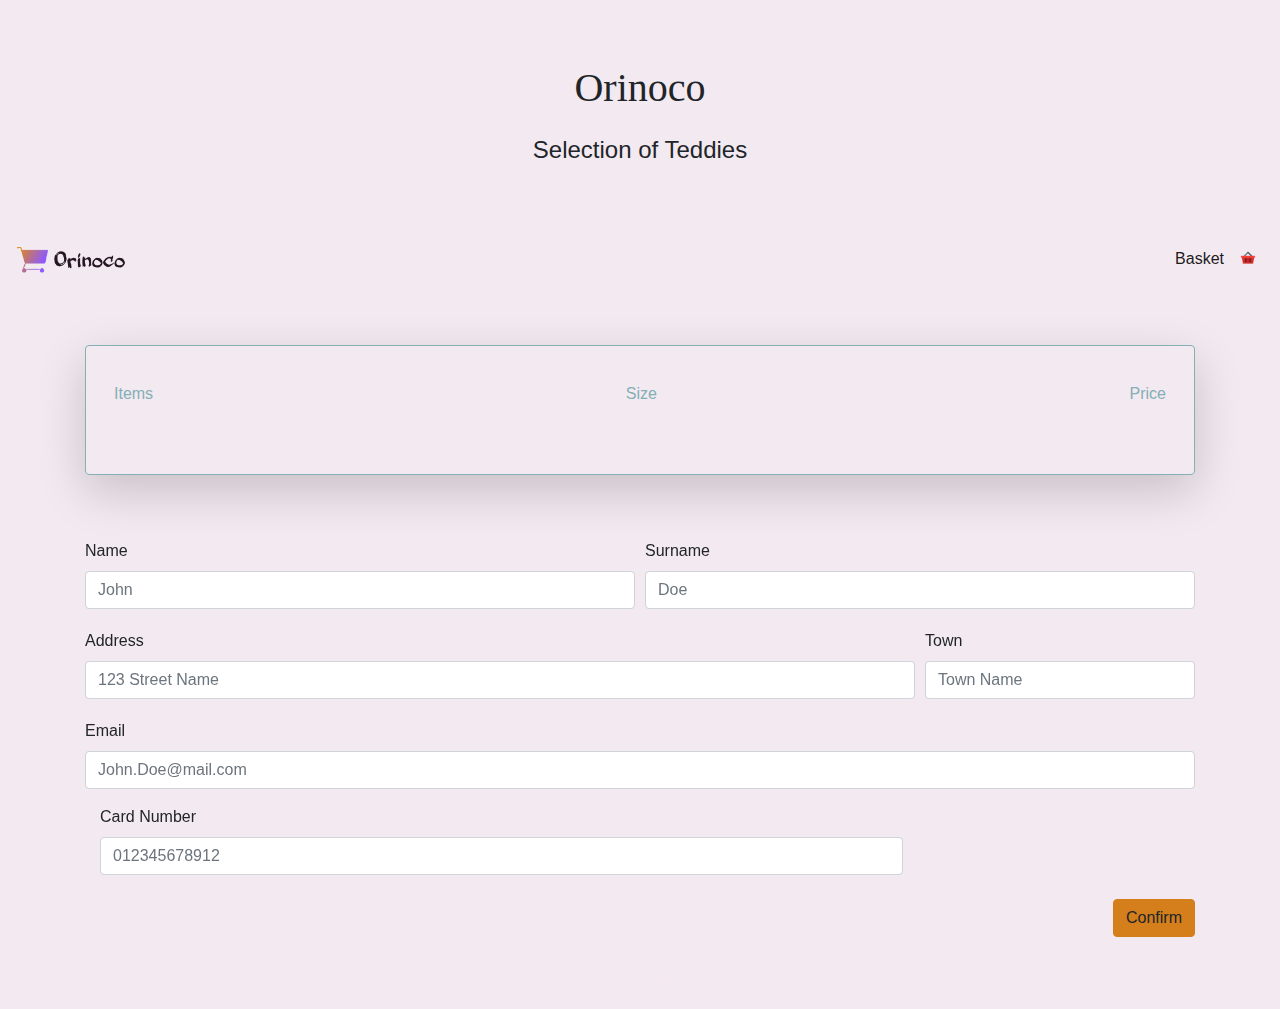
==== frontend/page/basket.html @ 95a2beed "first commit" ====
<!DOCTYPE html>
<html lang="en">

  <head>
    <meta charset="UTF-8" />


    <link rel="stylesheet" href="../scss/style.css" />



    <title>Orinoco Your Basket</title>
    <meta
      name="description"
      content="Shop for great teddies !"
    />
    <meta name="viewport" content="width=device-width, initial-scale=1.0" />
  </head>

  <body class="bg-primary">
    <header>

      <div
        class="col bg-img shadow-sm d-flex flex-column align-items-center py-5"
      >
        <h1 class="title p-3">Orinoco</h1>
        <h2 class="subtitle text-center">Selection of Teddies</h2>
      </div>

      <nav class="navbar navbar-expand navbar-light bg-primary px-3">
        <a class="navbar-brand m-0" href="../../index.html">
          <img
            class="logo"
            src="../images/logo.png"
            alt="Logo de l'entreprise Orinoco"
          />
        </a>
        <div
          class="collapse navbar-collapse justify-content-end"
          id="navbarSupportedContent"
        >
          <ul class="navbar-nav">
            <li class="nav-item active">
              <a class="nav-link" href="../../index.html">Basket</a>
            </li>
            <li class="nav-item">
              <a class="nav-link" href="basket.html"
                ><img
                  class="basket pb-1"
                  src="../images/basket.png"
                  alt="Panier"
              /></a>
            </li>
          </ul>
        </div>
      </nav>
    </header>

    <main class="container" id="main-basket">
      <div class="border border-warning rounded shadow-lg my-5 p-4 text-center">
        <div
          class="d-flex flex-row justify-content-between px-1 my-2 text-warning"
        >
          <p class="my-1">Items</p>
          <p class="my-1">Size</p>
          <p class="my-1">Price</p>
        </div>


        <div id="basket-content">

        </div>


        <div class="d-flex flex-column align-items-end">
          <div id="total-price" class="my-3">

          </div>

          <div id="button-clear-basket">

          </div>
        </div>
      </div>

      <form id="Form">
        <div class="needs-validation">
          <div class="form-row">

            <div class="col-md-6 mb-1">
              <label for="firstName" class="pt-3">Name</label>
              <input
                type="text"
                class="form-control"
                id="firstName"
                placeholder="John"
                required
              />
            </div>

            <div class="col-md-6 mb-1">
              <label for="lastName" class="pt-3">Surname</label>
              <input
                type="text"
                class="form-control"
                id="lastName"
                placeholder="Doe"
                required
              />
            </div>
          </div>
          <div class="form-row">

            <div class="col-md-9 mb-1">
              <label for="address" class="pt-3">Address</label>
              <input
                type="text"
                class="form-control"
                id="address"
                placeholder="123 Street Name"
                required
              />
            </div>

            <div class="col-md-3 mb-1">
              <label for="city" class="pt-3">Town</label>
              <input
                type="text"
                class="form-control"
                id="city"
                placeholder="Town Name"
                required
              />
            </div>
          </div>
          <div class="form-row">

            <div class="col mb-1">
              <label for="email" class="pt-3">Email</label>
              <input
                type="email"
                class="form-control"
                id="email"
                placeholder="John.Doe@mail.com"
                required
              />

              <div class="col-md-9 mb-1">
                <label for="address" class="pt-3">Card Number</label>
                <input
                  type="text"
                  class="form-control"
                  id="address"
                  placeholder="012345678912"
                  required
                />
              <span class="error" aria-live="polite"></span>
            </div>
          </div>
        </div>
      </form>

      <div class="text-right">
        <button class="btn btn-warning my-3" id="btn-validation">
          Confirm
        </button>
      </div>
    </main>

   <footer class="footer bg-img">
      <div class="col d-flex justify-content-center p-0">
        <ul class="list-inline text-center my-3">
          <li class="list-inline-item">
            <a href="#mentions">Legal</a>
          </li>
          <li class="list-inline-item">
            <a href="">Contact</a>
          </li>
        </ul>
      </div>
    </footer>

    <script type="text/javascript" src="../js/basket.js"></script>
  </body>
</html>
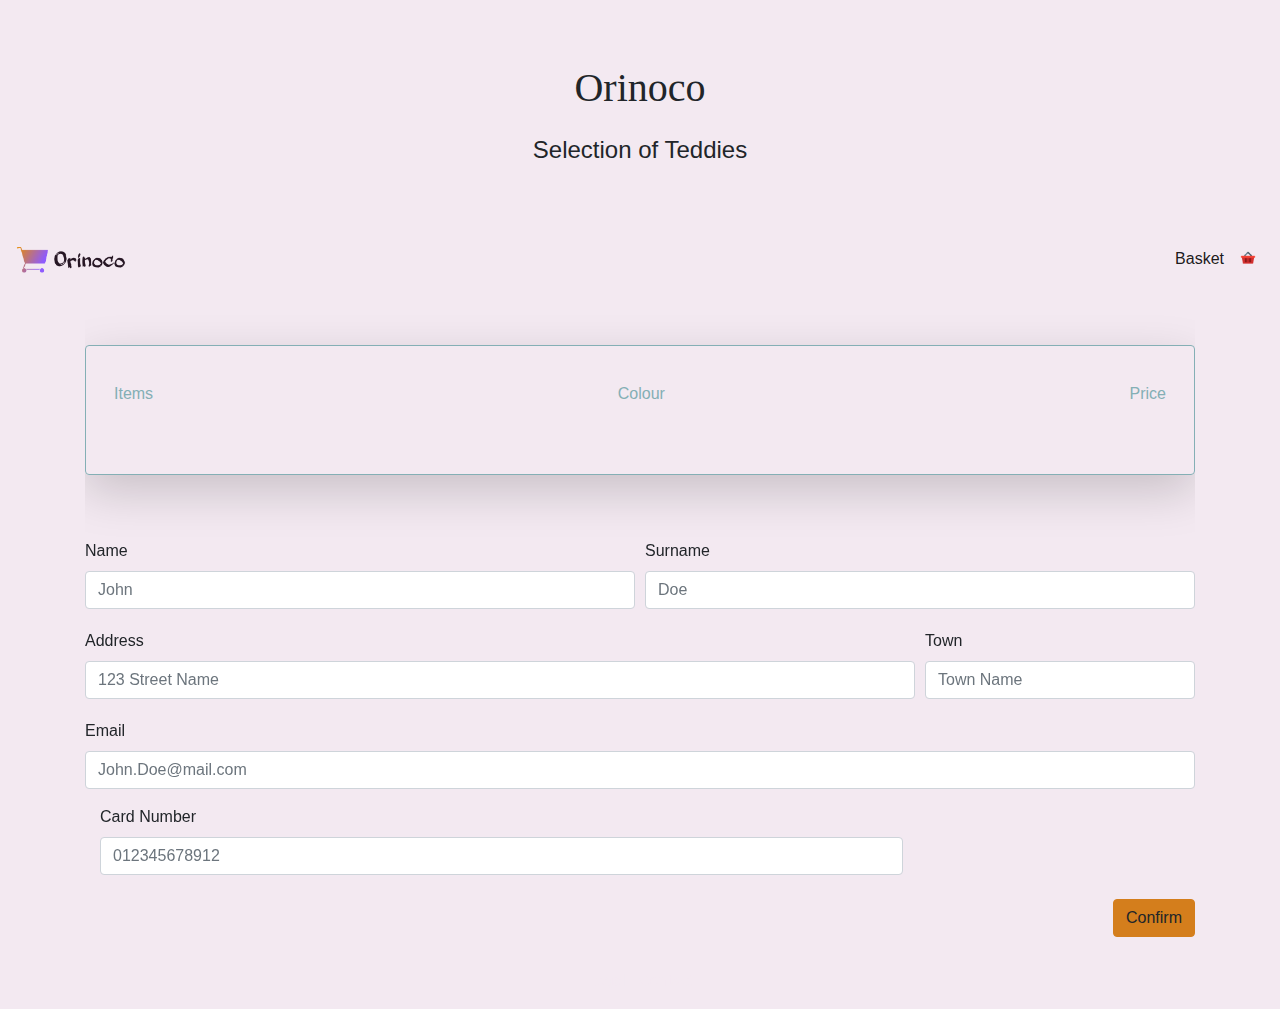
==== commit f97de188: "Add files via upload" ====
--- a/frontend/page/basket.html
+++ b/frontend/page/basket.html
@@ -32,7 +32,7 @@
           <img
             class="logo"
             src="../images/logo.png"
-            alt="Logo de l'entreprise Orinoco"
+            alt="Logo"
           />
         </a>
         <div
@@ -57,12 +57,18 @@
     </header>
 
     <main class="container" id="main-basket">
+      <div class="table-responsive">
+        
+        <table class="table">
+
+        </table>
+
       <div class="border border-warning rounded shadow-lg my-5 p-4 text-center">
         <div
           class="d-flex flex-row justify-content-between px-1 my-2 text-warning"
         >
           <p class="my-1">Items</p>
-          <p class="my-1">Size</p>
+          <p class="my-1">Colour</p>
           <p class="my-1">Price</p>
         </div>
 
